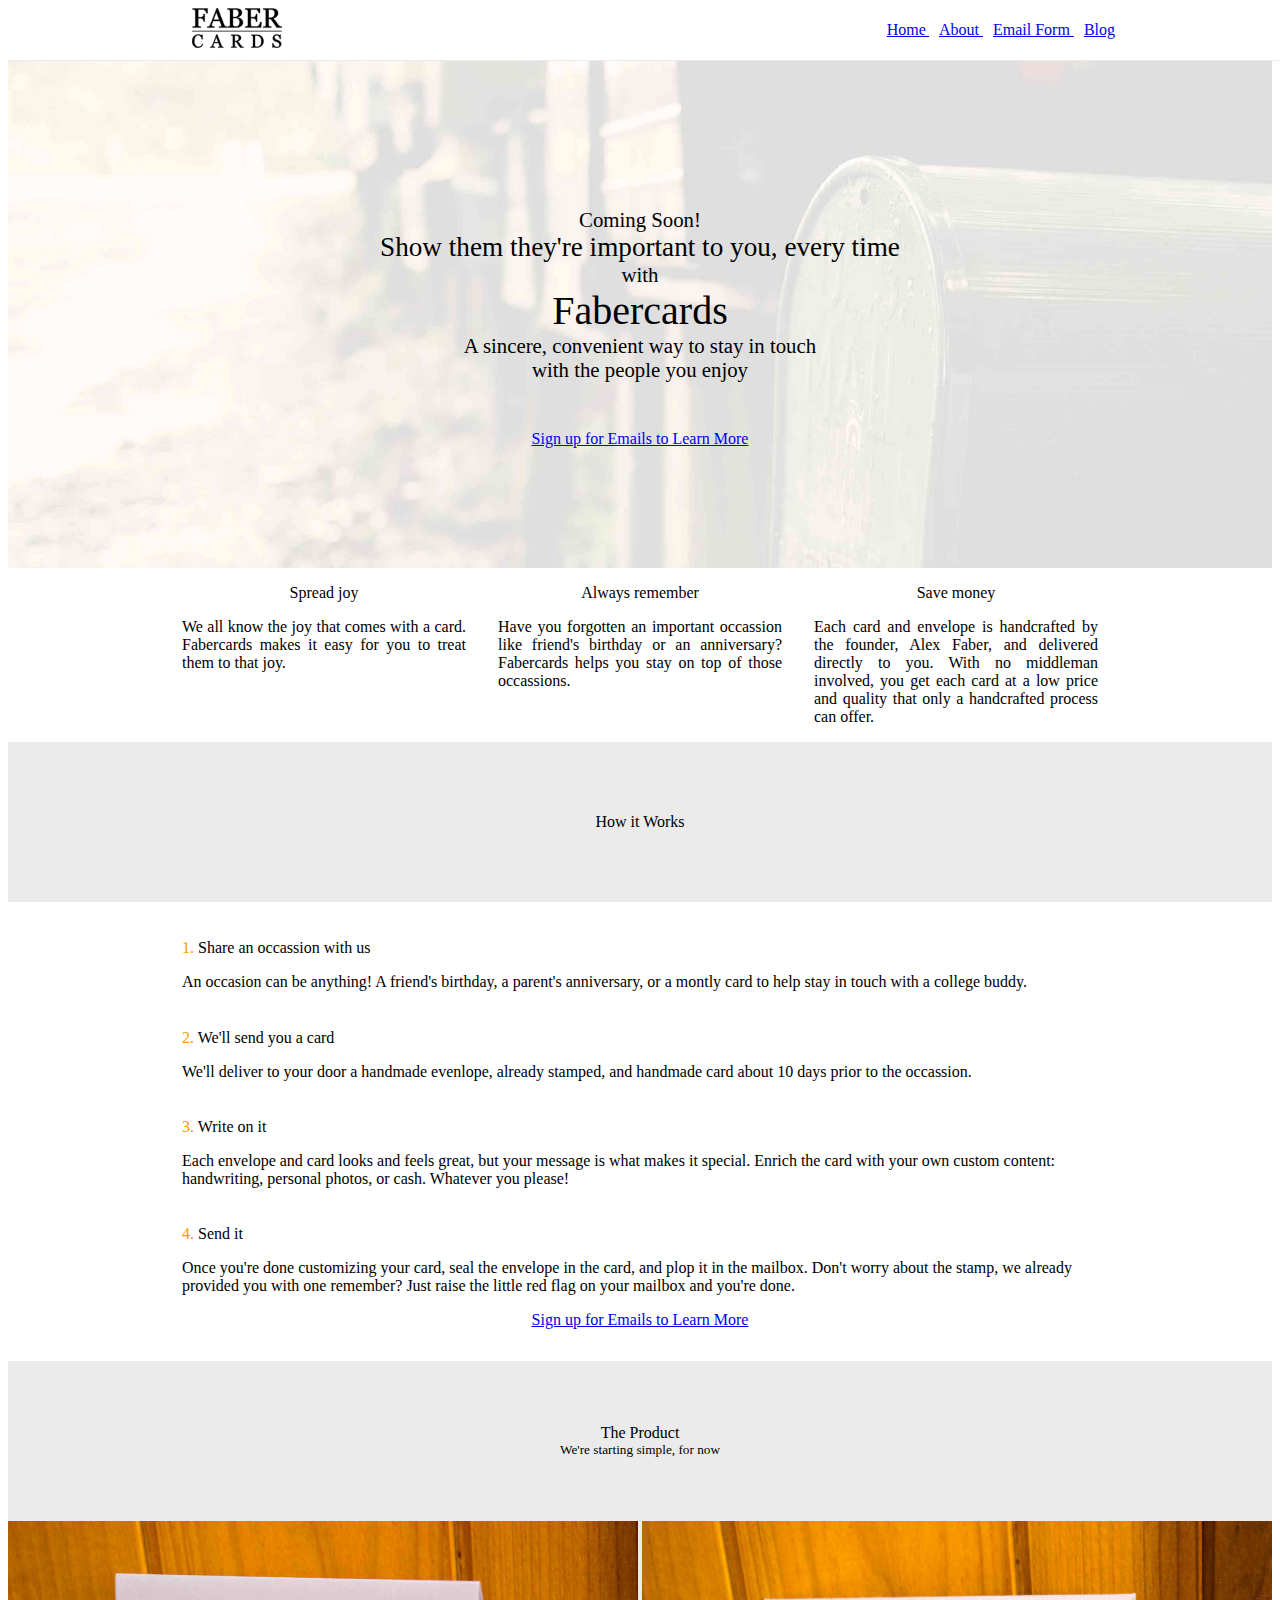
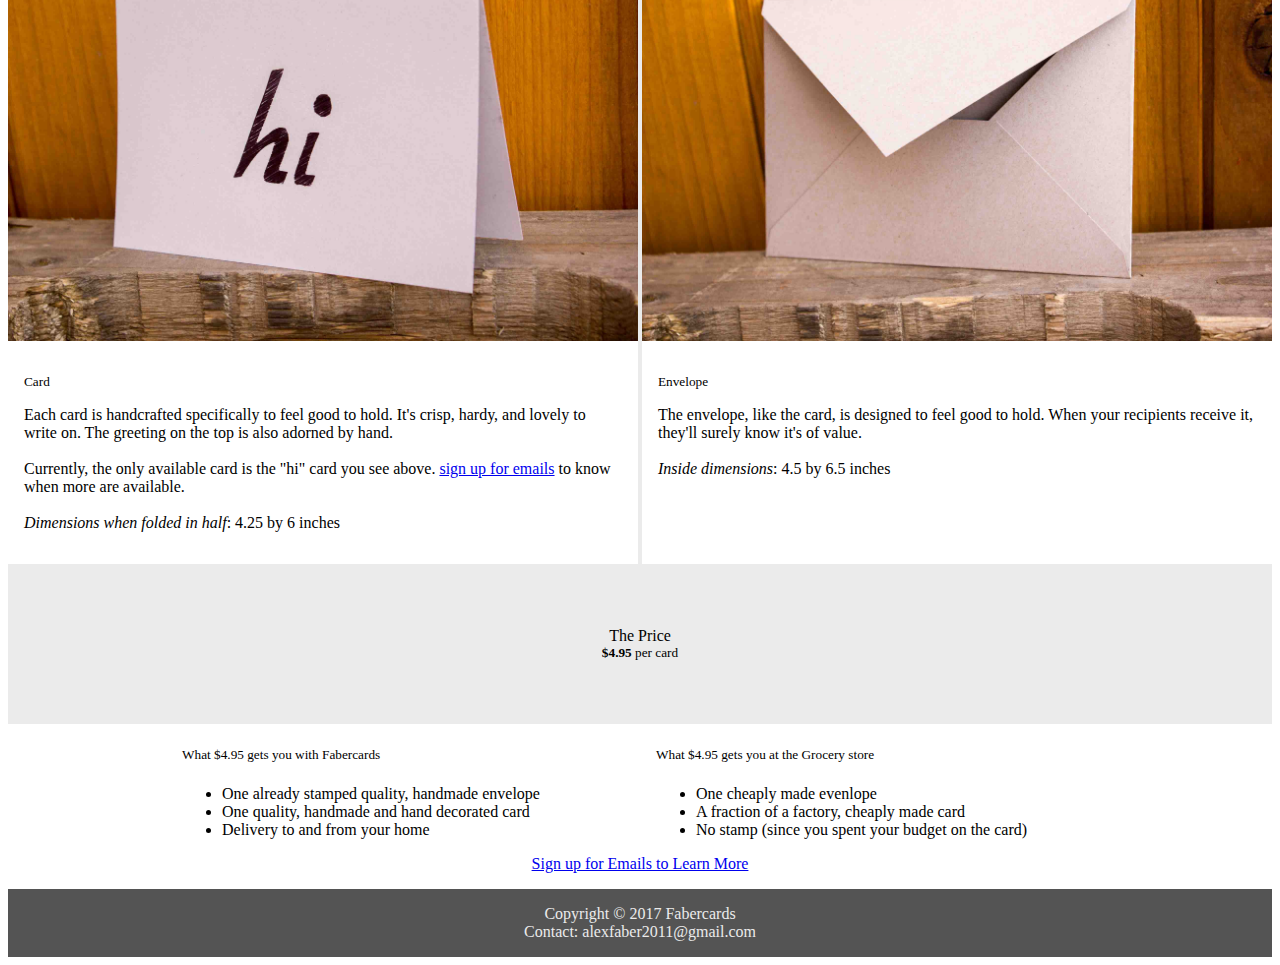
==== index.html @ c1d49f82 "add the blog link to the header" ====
<!doctype html>

<html lang="en">
<head>
  <meta charset="utf-8">
  <title>Fabercards</title>
  <meta name="description" content="The HTML5 Herald">
  <meta name="author" content="Alex Faber">
  <meta name="viewport" content="width=device-width, initial-scale=1">
  <link rel="stylesheet" href="styles.css">
  <link rel="stylesheet"
        href="https://code.getmdl.io/1.3.0/material.indigo-orange.min.css" />
  <script src="https://code.jquery.com/jquery-3.2.0.min.js"
          integrity="sha256-JAW99MJVpJBGcbzEuXk4Az05s/XyDdBomFqNlM3ic+I="
          crossorigin="anonymous">
  </script>
  <script defer src="https://code.getmdl.io/1.3.0/material.min.js"></script>
  <link rel="icon"
      type="image/png"
      href="fabercards_favicon-32x32.png">
  <!--[if lt IE 9]>
    <script src="https://cdnjs.cloudflare.com/ajax/libs/html5shiv/3.7.3/html5shiv.js"></script>
  <![endif]-->
</head>

<body id="root">
  <div id="header">
    <div class="container">
      <div id="header-content">
        <div id="logo">
          <a href="index.html">
            <img height="40px" src="fabercards.svg" type="presentation" />
          </a>
        </div>
        <div id="links">
          <a href="index.html" class="mdl-button mdl-button--accent">
            Home
          </a>
          <a href="about.html" class="mdl-button mdl-button--primary">
            About
          </a>
          <a href="email-form.html" class="mdl-button mdl-button--primary">
            Email Form
          </a>
          <a href="http://blog.fabercards.com" class="mdl-button mdl-button--primary">
            Blog
          </a>
        </div>
      </div>
    </div>
  </div>
  <div id="welcome">
    <h3>Coming Soon!</h3>
    <h2>
      Show <span id="them">them</span> they're important to you, every time
    </h2>
    <h3>with</h3>
    <h1>Fabercards</h1>
    <h3>
      A sincere, convenient way to stay in touch <br />with the people you
      enjoy
    </h3>
    <a href="email-form.html"
       class="mdl-button mdl-js-button mdl-button--raised mdl-button--colored">
       Sign up for Emails to Learn More
    </a>
  </div>
  <div class="container columns">
    <div class="column">
      <h4 class="text-center">Spread joy</h4>
      <p>
        We all know the joy that comes with a card.  Fabercards makes
        it easy for you to treat them to that joy.
      </p>
    </div>
    <div class="column">
      <h4 class="text-center">Always remember</h4>
      <p>
        Have you forgotten an important occassion like friend's birthday or an
        anniversary?  Fabercards helps you stay on top of those occassions.
      </p>
    </div>
    <div class="column">
      <h4 class="text-center">Save money</h4>
      <p>
        Each card and envelope is handcrafted by the founder, Alex Faber, and
        delivered directly to you.  With no middleman involved, you get each
        card at a low price and quality that only a handcrafted process can offer.
      </p>
    </div>
  </div>
  <div class="section-break">
    <h4>How it Works</h4>
  </div>
  <div class="container">
    <div class="how-it-works">
      <h4><span class="number">1.</span> Share an occassion with us</h4>
      <p>
        An occasion can be anything!  A friend's birthday, a parent's anniversary,
        or a montly card to help stay in touch with a college buddy.
      </p>
      <h4><span class="number">2.</span> We'll send you a card</h4>
      <p>
        We'll deliver to your door a handmade evenlope, already stamped,
        and handmade card about 10 days prior to the occassion.
      </p>
      <h4><span class="number">3.</span> Write on it</h4>
      <p>
        Each envelope and card looks and feels great, but your message is what
        makes it special.  Enrich the card with your own custom content:
        handwriting, personal photos, or cash.  Whatever you please!
      </p>
      <h4><span class="number">4.</span> Send it</h4>
      <p>
        Once you're done customizing your card, seal the envelope in the card,
        and plop it in the mailbox.  Don't worry about the stamp, we already
        provided you with one remember?  Just raise the little red flag on your
        mailbox and you're done.
      </p>
      <a href="email-form.html"
         class="mdl-button mdl-js-button mdl-button--raised mdl-button--colored"
         style="align-self: center; margin-bottom: 1em;">
         Sign up for Emails to Learn More
      </a>
    </div>
  </div>
  <div class="section-break">
    <h4>The Product</h4>
    <h5>We're starting simple, for now</h5>
  </div>
  <div id="product">
    <div id="card">
      <img src="IMG_7953.jpg" role="presentation" width="100%" />
      <div class="product-content">
        <h5>Card</h5>
        <p>
          Each card is handcrafted specifically to feel good to hold.  It's crisp,
          hardy, and lovely to write on.  The greeting on the top is also
          adorned by hand.
          <br />
          <br />
          Currently, the only available card is the "hi" card you see above.
          <a href="email-form.html">sign up for emails</a> to know when more are
          available.
          <br />
          <br />
          <i>Dimensions when folded in half</i>: 4.25 by 6 inches
        </p>
      </div>
    </div>
    <div id="divider"></div>
    <div id="envelope">
      <img src="IMG_7958.jpg" role="presentation" width="100%" />
      <div class="product-content">
        <h5>Envelope</h5>
        <p>
          The envelope, like the card, is designed to feel good to hold.  When
          your recipients receive it, they'll surely know it's of value.
          <br />
          <br />
          <i>Inside dimensions</i>: 4.5 by 6.5 inches
        </p>
      </div>
    </div>
  </div>
  <div class="section-break">
    <h4>The Price</h4>
    <h5><span style="font-weight: bold;">$4.95</span> per card</h5>
  </div>
  <div class="container columns">
      <div class="column">
        <h5>What $4.95 gets you with Fabercards</h5>
        <ul>
          <li>One already stamped quality, handmade envelope</li>
          <li>One quality, handmade and hand decorated card</li>
          <li>Delivery to and from your home</li>
        </ul>
      </div>
      <div class="column">
        <h5>What $4.95 gets you at the Grocery store</h5>
        <ul>
          <li>One cheaply made evenlope</li>
          <li>A fraction of a factory, cheaply made card</li>
          <li>No stamp (since you spent your budget on the card)</li>
        </ul>
      </div>
    </div>
    <div class="container" style="display: flex; align-items: center; flex-direction: column;">
      <a href="email-form.html"
         class="mdl-button mdl-js-button mdl-button--raised mdl-button--colored"
         style="align-self: center; margin-bottom: 1em;">
         Sign up for Emails to Learn More
      </a>
    </div>
  </div>
  <div id="footer">
    <p>Copyright © 2017 Fabercards<p>
    <p>Contact: alexfaber2011@gmail.com</p>
  </div>
</body>
<script src="welcome.js"></script>
</html>
---- styles.css ----
/**
 * CONSTANNTS
 * blue-gray: #607D8B
 * yellow: #FFC107
 * brown: #795549
 * blue: #4051B5
 * orange: #FF9800
 */

/*  GENERIC STYLES */
#root{
  min-height: 100vh;
  display: flex;
  flex-direction: column;
}

h1, h2, h3, h4, h5, h6{
  font-weight: 100 !important;
}

.container {
  width: 75%;
  margin-left: auto;
  margin-right: auto;
  display: flex;
}

.text-center{
  text-align: center;
}

.columns{
  display: flex;
  flex-direction: row;
}

.column{
  flex: 1;
  padding-left: 1em;
  padding-right: 1em;
}

.column h4{
  margin-top: 1em;
  margin-bottom: 0.5em;
}

.column p{
  text-align: justify;
}

.section-break{
  display: flex;
  width: 100%;
  min-height: 10em;
  flex-direction: column;
  justify-content: center;
  background-color: #EBEBEB;
}

.section-break > * {
  text-align: center;
  margin: 0px;
  color: black;
}


/* HEADER STYLES */
#header{
  position: fixed;
  top: 0px;
  width: 100%;
  display: flex;
  border-bottom: 1px solid #EBEBEB;
  background-color: white;
  z-index: 1000;
}

#header-content {
  width: 100%;
  display: flex;
  align-items: center;
  justify-content: space-between;
  padding: 0.5em;
}

#header-content > #logo{
  margin-left: 1em;
}

#header-content > #links{
  margin-left: auto;
}

#header-content > #links > a{
  margin: 0;
  padding: 5px;
}

/* WELCOME STYLES */
#welcome{
  width: 100%;
  background-image: url('daria-nepriakhina-6030_4.jpg');
  background-size: cover;
  height: 30em;
  padding-top: 5em;
  display: flex;
  flex-direction: column;
  justify-content: center;
  align-items: center;
  text-shadow: black;
  text-align: center;
}

#welcome > * {
  padding-left: 1em;
  padding-right: 1em;
  margin: 0;
}

#welcome > a {
  margin-top: 3em;
  width: 20em;
}

#welcome > h1{
  font-size: 2.5em;
}


#welcome > h2{
  font-size: 1.7em;
}

#welcome > h3{
  font-size: 1.3em;
  line-height: inherit;
}

/* HOW IT WORKS STYLES */
.how-it-works {
  padding: 1em;
  display: flex;
  flex-direction: column;
}

.how-it-works > h4, h4 {
  margin-bottom: 0px;
}

.how-it-works .number {
  color: #FF9800;
}

/* PRODUCT */
#product{
  display: flex;
}

#product > #evelope{
  flex-grow: 1;
}

#product > #card{
  flex-grow: 1;
}

#product > #divider{
  width: 1em;
  background-color: #EBEBEB;
}

#product .product-content {
  padding: 1em;
}

#product .product-content > h5 {
  margin-top: 1em;
  margin-bottom: 1em;
}

/* SUBSCRIBE */
.subscribe{
  text-align: center;
  display: flex;
  flex-direction: column;
  padding: 1em;
  width: 100%;
}

.subscribe > h4 {
  margin-top: 0.5em;
  margin-bottom: 0.1em;
}

.subscribe > h5 {
  margin-top: 0em;
}

.subscribe .input-wrapper{
  width: 100%;
}

#footer{
  background-color: #545454;
  color: #EBEBEB;
  padding: 1em;
}

#footer p {
  text-align: center;
  margin: 0;
}

@media only screen and (max-width:500px) {
  #header-content{
    flex-direction: column;
    align-items: center;
  }

  #header-content > #logo{
    margin-left: 0em;
    margin-top: 1em;
  }

  #header-content > #links{
    margin-top: 0.5em;
    margin-left: 0;
  }

  #header-content > #links > a{
    margin: 0;
    padding: 0px;
  }
}

@media only screen and (max-width:768px) {
  #product{
    flex-direction: column;
  }

  #product > #divider{
    display: none;
  }

  .columns{
    flex-direction: column;
  }
}

@media only screen and (max-width:1024px) {
  .container{
    width: 100%;
  }
}
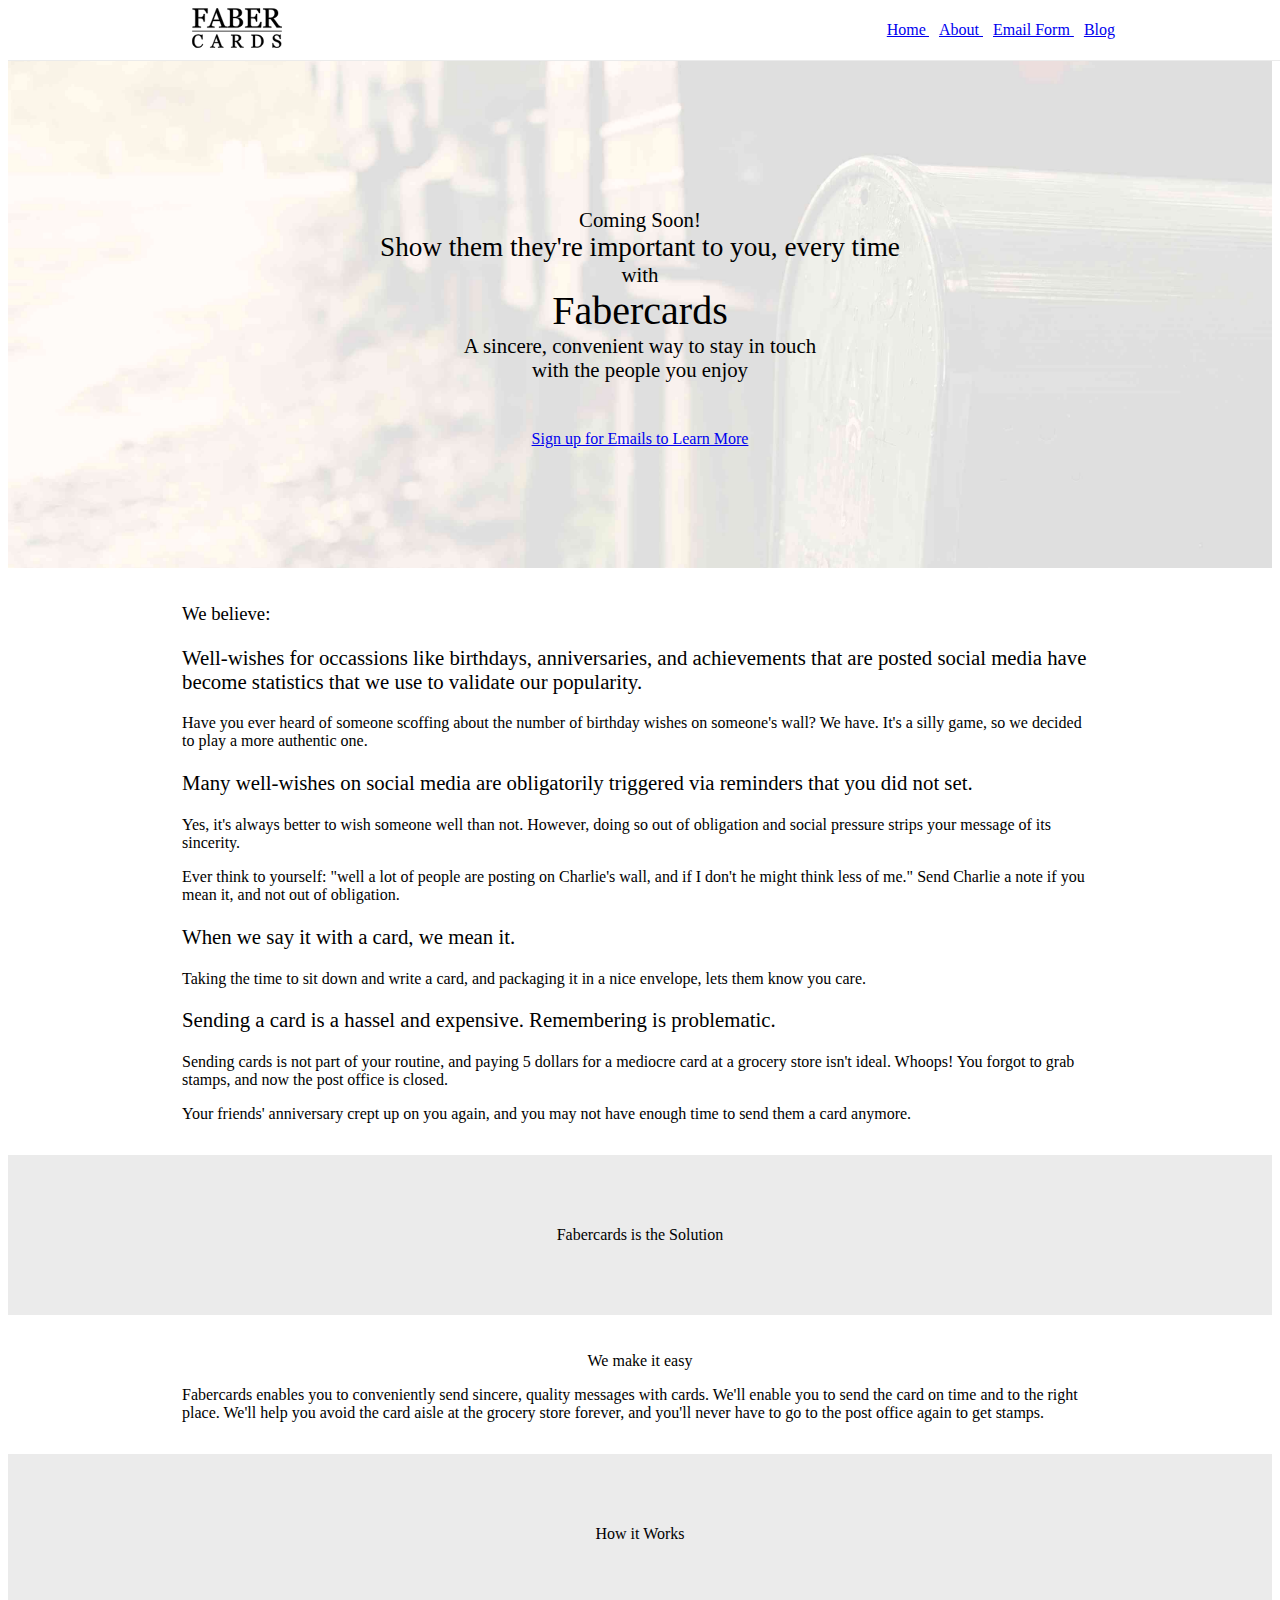
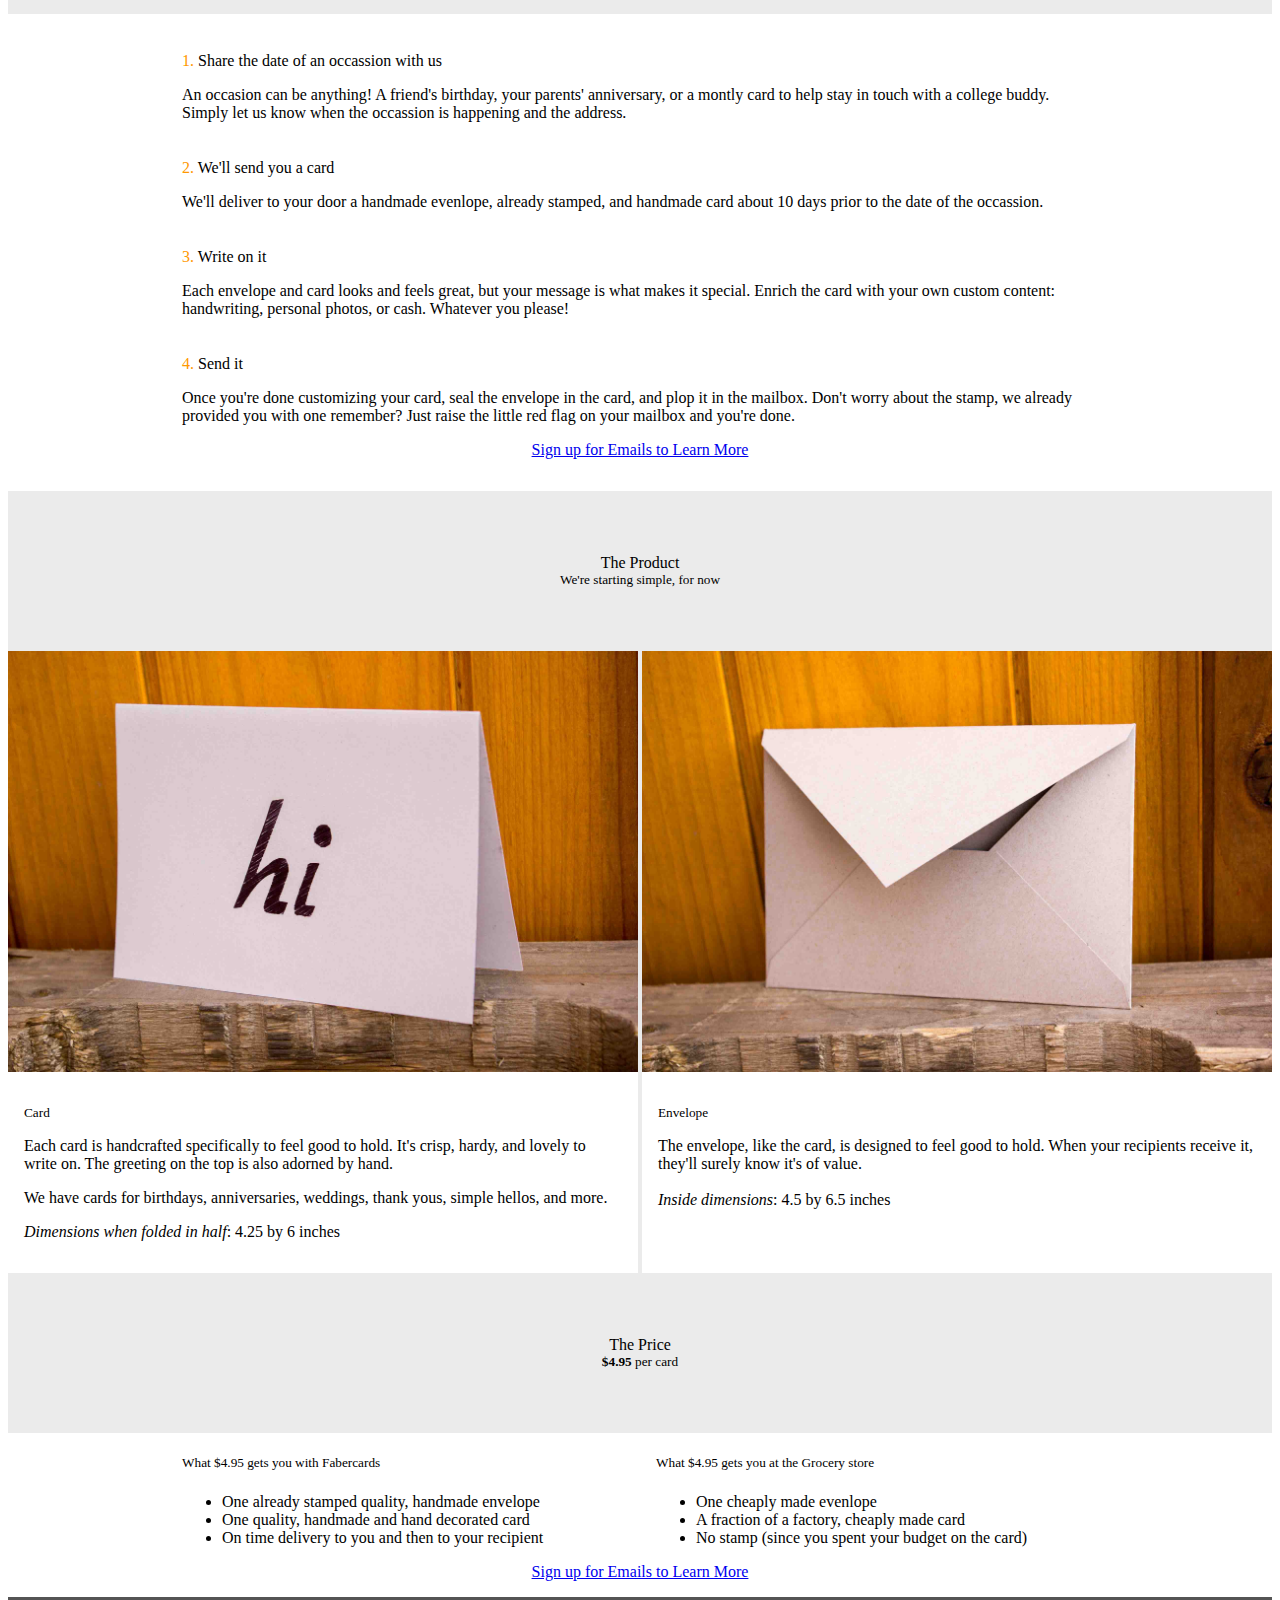
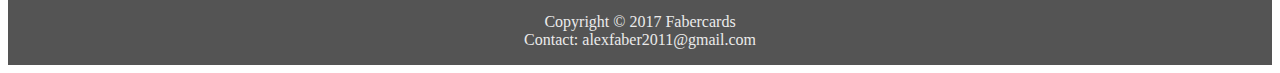
==== commit c2a8eb3f: "add the "why"" ====
--- a/index.html
+++ b/index.html
@@ -15,6 +15,16 @@
           crossorigin="anonymous">
   </script>
   <script defer src="https://code.getmdl.io/1.3.0/material.min.js"></script>
+  <script>
+    (function(i,s,o,g,r,a,m){i['GoogleAnalyticsObject']=r;i[r]=i[r]||function(){
+    (i[r].q=i[r].q||[]).push(arguments)},i[r].l=1*new Date();a=s.createElement(o),
+    m=s.getElementsByTagName(o)[0];a.async=1;a.src=g;m.parentNode.insertBefore(a,m)
+    })(window,document,'script','https://www.google-analytics.com/analytics.js','ga');
+
+    ga('create', 'UA-41587636-2', 'auto');
+    ga('send', 'pageview');
+
+  </script>
   <link rel="icon"
       type="image/png"
       href="fabercards_favicon-32x32.png">
@@ -65,27 +75,65 @@
        Sign up for Emails to Learn More
     </a>
   </div>
-  <div class="container columns">
-    <div class="column">
-      <h4 class="text-center">Spread joy</h4>
-      <p>
-        We all know the joy that comes with a card.  Fabercards makes
-        it easy for you to treat them to that joy.
-      </p>
-    </div>
-    <div class="column">
-      <h4 class="text-center">Always remember</h4>
-      <p>
-        Have you forgotten an important occassion like friend's birthday or an
-        anniversary?  Fabercards helps you stay on top of those occassions.
-      </p>
-    </div>
-    <div class="column">
-      <h4 class="text-center">Save money</h4>
-      <p>
-        Each card and envelope is handcrafted by the founder, Alex Faber, and
-        delivered directly to you.  With no middleman involved, you get each
-        card at a low price and quality that only a handcrafted process can offer.
+  <div class="container">
+    <div style="width: 100%; padding: 1em;">
+      <h3>We believe:</h3>
+      <p style="font-size: 1.3em;">
+        Well-wishes for occassions like birthdays, anniversaries, and
+        achievements that are posted social media have become statistics that we
+        use to validate our popularity.
+      </p>
+      <p>
+        Have you ever heard of someone scoffing about the number of birthday
+        wishes on someone's wall?  We have.  It's a silly game, so we decided to
+        play a more authentic one.
+      </p>
+      <p style="font-size: 1.3em;">
+        Many well-wishes on social media are obligatorily triggered via
+        reminders that you did not set.
+      </p>
+      <p>
+        Yes, it's always better to wish someone well than not.  However, doing
+        so out of obligation and social pressure strips your message of its
+        sincerity.
+      </p>
+      <p>
+        Ever think to yourself: "well a lot of people are posting on Charlie's
+        wall, and if I don't he might think less of me."  Send Charlie a note
+        if you mean it, and not out of obligation.
+      </p>
+      <p style="font-size: 1.3em;">
+        When we say it with a card, we mean it.
+      </p>
+      <p>
+        Taking the time to sit down and write a card, and packaging it in a nice
+        envelope, lets them know you care.
+      </p>
+      <p style="font-size: 1.3em;">
+        Sending a card is a hassel and expensive.  Remembering is problematic.
+      </p>
+      <p>
+        Sending cards is not part of your routine, and paying 5 dollars for a
+        mediocre card at a grocery store isn't ideal.  Whoops! You forgot to grab
+        stamps, and now the post office is closed.
+      </p>
+      <p>
+        Your friends' anniversary crept up on you again, and you may not have
+        enough time to send them a card anymore.
+      </p>
+    </div>
+  </div>
+  <div class="section-break">
+    <h4>Fabercards is the Solution</h4>
+  </div>
+  <div class="container">
+    <div style="padding: 1em;">
+      <h4 class="text-center">We make it easy</h4>
+      <p>
+        Fabercards enables you to conveniently send sincere, quality messages
+        with cards.  We'll enable you to send the card on time and to the right
+        place.  We'll help you avoid the card aisle at the grocery store forever,
+        and you'll never have to go to the post office again to get stamps.
       </p>
     </div>
   </div>
@@ -94,15 +142,16 @@
   </div>
   <div class="container">
     <div class="how-it-works">
-      <h4><span class="number">1.</span> Share an occassion with us</h4>
-      <p>
-        An occasion can be anything!  A friend's birthday, a parent's anniversary,
-        or a montly card to help stay in touch with a college buddy.
+      <h4><span class="number">1.</span> Share the date of an occassion with us</h4>
+      <p>
+        An occasion can be anything!  A friend's birthday, your parents' anniversary,
+        or a montly card to help stay in touch with a college buddy.  Simply
+        let us know when the occassion is happening and the address.
       </p>
       <h4><span class="number">2.</span> We'll send you a card</h4>
       <p>
         We'll deliver to your door a handmade evenlope, already stamped,
-        and handmade card about 10 days prior to the occassion.
+        and handmade card about 10 days prior to the date of the occassion.
       </p>
       <h4><span class="number">3.</span> Write on it</h4>
       <p>
@@ -137,13 +186,11 @@
           Each card is handcrafted specifically to feel good to hold.  It's crisp,
           hardy, and lovely to write on.  The greeting on the top is also
           adorned by hand.
-          <br />
-          <br />
-          Currently, the only available card is the "hi" card you see above.
-          <a href="email-form.html">sign up for emails</a> to know when more are
-          available.
-          <br />
-          <br />
+        </p>
+        <p>
+          We have cards for birthdays, anniversaries, weddings,
+          thank yous, simple hellos, and more.
+        <p>
           <i>Dimensions when folded in half</i>: 4.25 by 6 inches
         </p>
       </div>
@@ -168,30 +215,30 @@
     <h5><span style="font-weight: bold;">$4.95</span> per card</h5>
   </div>
   <div class="container columns">
-      <div class="column">
-        <h5>What $4.95 gets you with Fabercards</h5>
-        <ul>
-          <li>One already stamped quality, handmade envelope</li>
-          <li>One quality, handmade and hand decorated card</li>
-          <li>Delivery to and from your home</li>
-        </ul>
-      </div>
-      <div class="column">
-        <h5>What $4.95 gets you at the Grocery store</h5>
-        <ul>
-          <li>One cheaply made evenlope</li>
-          <li>A fraction of a factory, cheaply made card</li>
-          <li>No stamp (since you spent your budget on the card)</li>
-        </ul>
-      </div>
-    </div>
-    <div class="container" style="display: flex; align-items: center; flex-direction: column;">
-      <a href="email-form.html"
-         class="mdl-button mdl-js-button mdl-button--raised mdl-button--colored"
-         style="align-self: center; margin-bottom: 1em;">
-         Sign up for Emails to Learn More
-      </a>
-    </div>
+    <div class="column">
+      <h5>What $4.95 gets you with Fabercards</h5>
+      <ul>
+        <li>One already stamped quality, handmade envelope</li>
+        <li>One quality, handmade and hand decorated card</li>
+        <li>On time delivery to you and then to your recipient</li>
+      </ul>
+    </div>
+    <div class="column">
+      <h5>What $4.95 gets you at the Grocery store</h5>
+      <ul>
+        <li>One cheaply made evenlope</li>
+        <li>A fraction of a factory, cheaply made card</li>
+        <li>No stamp (since you spent your budget on the card)</li>
+      </ul>
+    </div>
+  </div>
+  <div class="container" style="display: flex; align-items: center; flex-direction: column;">
+    <a href="email-form.html"
+       class="mdl-button mdl-js-button mdl-button--raised mdl-button--colored"
+       style="align-self: center; margin-bottom: 1em;">
+       Sign up for Emails to Learn More
+    </a>
+  </div>
   </div>
   <div id="footer">
     <p>Copyright © 2017 Fabercards<p>
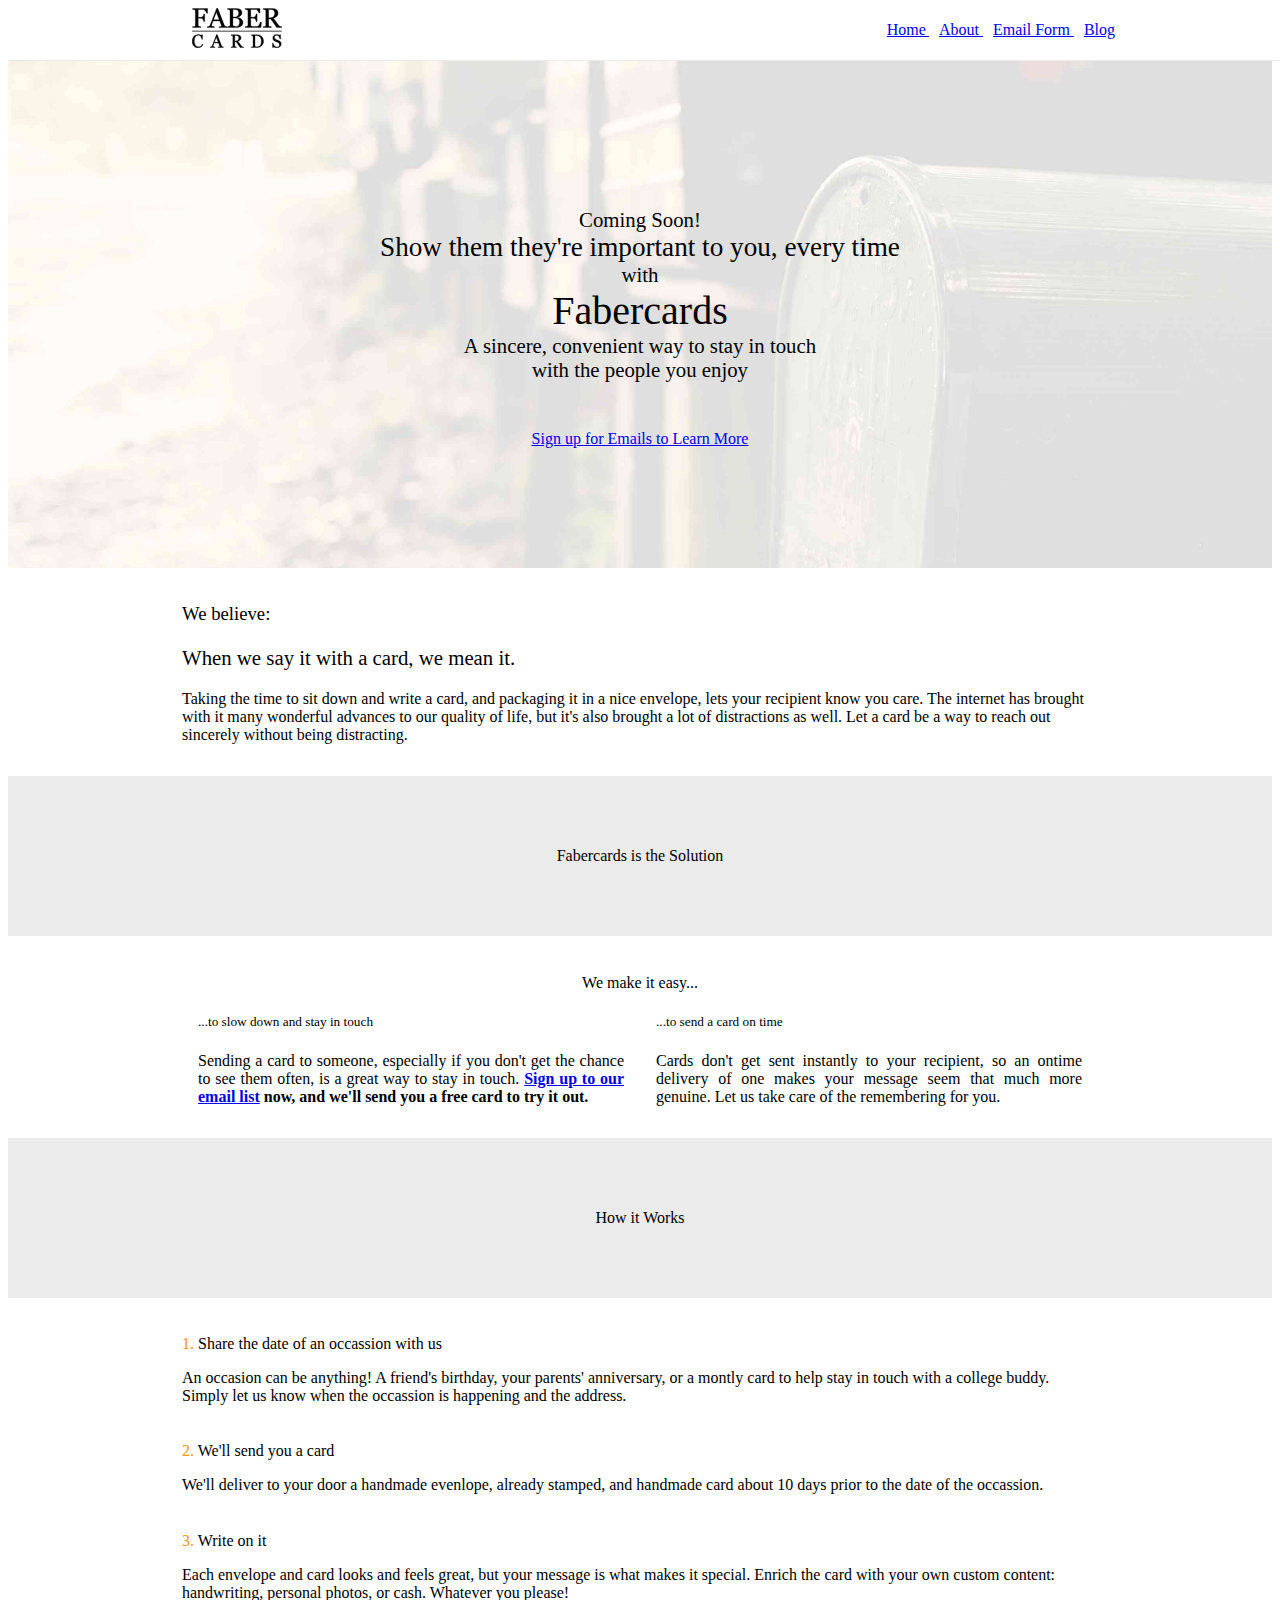
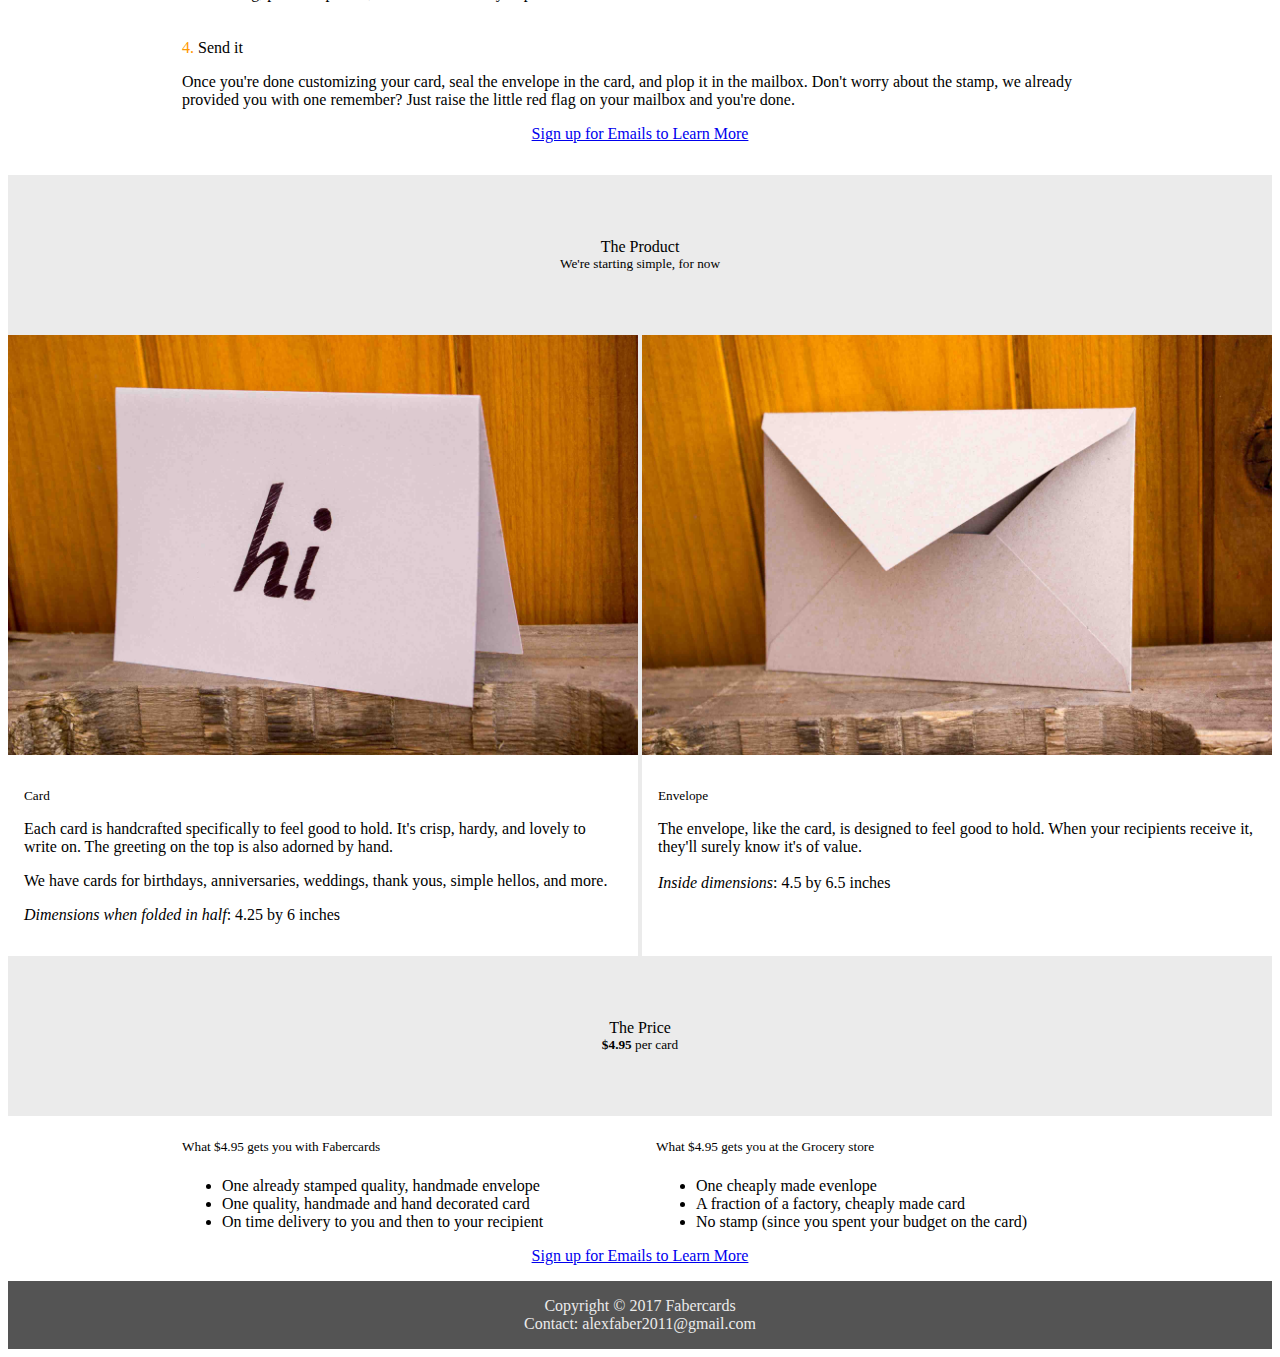
==== commit 80c56ded: "update home page text" ====
--- a/index.html
+++ b/index.html
@@ -7,6 +7,9 @@
   <meta name="description" content="The HTML5 Herald">
   <meta name="author" content="Alex Faber">
   <meta name="viewport" content="width=device-width, initial-scale=1">
+  <meta http-equiv="cache-control" content="no-cache, must-revalidate, post-check=0, pre-check=0">
+  <meta http-equiv="expires" content="Sat, 31 Oct 2014 00:00:00 GMT">
+  <meta http-equiv="pragma" content="no-cache">
   <link rel="stylesheet" href="styles.css">
   <link rel="stylesheet"
         href="https://code.getmdl.io/1.3.0/material.indigo-orange.min.css" />
@@ -79,47 +82,14 @@
     <div style="width: 100%; padding: 1em;">
       <h3>We believe:</h3>
       <p style="font-size: 1.3em;">
-        Well-wishes for occassions like birthdays, anniversaries, and
-        achievements that are posted social media have become statistics that we
-        use to validate our popularity.
-      </p>
-      <p>
-        Have you ever heard of someone scoffing about the number of birthday
-        wishes on someone's wall?  We have.  It's a silly game, so we decided to
-        play a more authentic one.
-      </p>
-      <p style="font-size: 1.3em;">
-        Many well-wishes on social media are obligatorily triggered via
-        reminders that you did not set.
-      </p>
-      <p>
-        Yes, it's always better to wish someone well than not.  However, doing
-        so out of obligation and social pressure strips your message of its
-        sincerity.
-      </p>
-      <p>
-        Ever think to yourself: "well a lot of people are posting on Charlie's
-        wall, and if I don't he might think less of me."  Send Charlie a note
-        if you mean it, and not out of obligation.
-      </p>
-      <p style="font-size: 1.3em;">
         When we say it with a card, we mean it.
       </p>
       <p>
         Taking the time to sit down and write a card, and packaging it in a nice
-        envelope, lets them know you care.
-      </p>
-      <p style="font-size: 1.3em;">
-        Sending a card is a hassel and expensive.  Remembering is problematic.
-      </p>
-      <p>
-        Sending cards is not part of your routine, and paying 5 dollars for a
-        mediocre card at a grocery store isn't ideal.  Whoops! You forgot to grab
-        stamps, and now the post office is closed.
-      </p>
-      <p>
-        Your friends' anniversary crept up on you again, and you may not have
-        enough time to send them a card anymore.
+        envelope, lets your recipient know you care.  The internet has brought
+        with it many wonderful advances to our quality of life, but it's also
+        brought a lot of distractions as well.  Let a card be a way to reach
+        out sincerely without being distracting.
       </p>
     </div>
   </div>
@@ -128,13 +98,26 @@
   </div>
   <div class="container">
     <div style="padding: 1em;">
-      <h4 class="text-center">We make it easy</h4>
-      <p>
-        Fabercards enables you to conveniently send sincere, quality messages
-        with cards.  We'll enable you to send the card on time and to the right
-        place.  We'll help you avoid the card aisle at the grocery store forever,
-        and you'll never have to go to the post office again to get stamps.
-      </p>
+      <h4 class="text-center">We make it easy...</h4>
+      <div class="columns">
+        <div class="column">
+          <h5>...to slow down and stay in touch</h5>
+          <p>
+            Sending a card to someone, especially if you don't get the chance to
+            see them often, is a great way to stay in touch.
+            <b><a href="email-form.html">Sign up to our email list</a> now,
+            and we'll send you a free card to try it out.</b>
+          </p>
+        </div>
+        <div class="column">
+          <h5>...to send a card on time</h5>
+          <p>
+            Cards don't get sent instantly to your recipient, so an ontime
+            delivery of one makes your message seem that much more genuine.
+            Let us take care of the remembering for you.
+          </p>
+        </div>
+      </div>
     </div>
   </div>
   <div class="section-break">
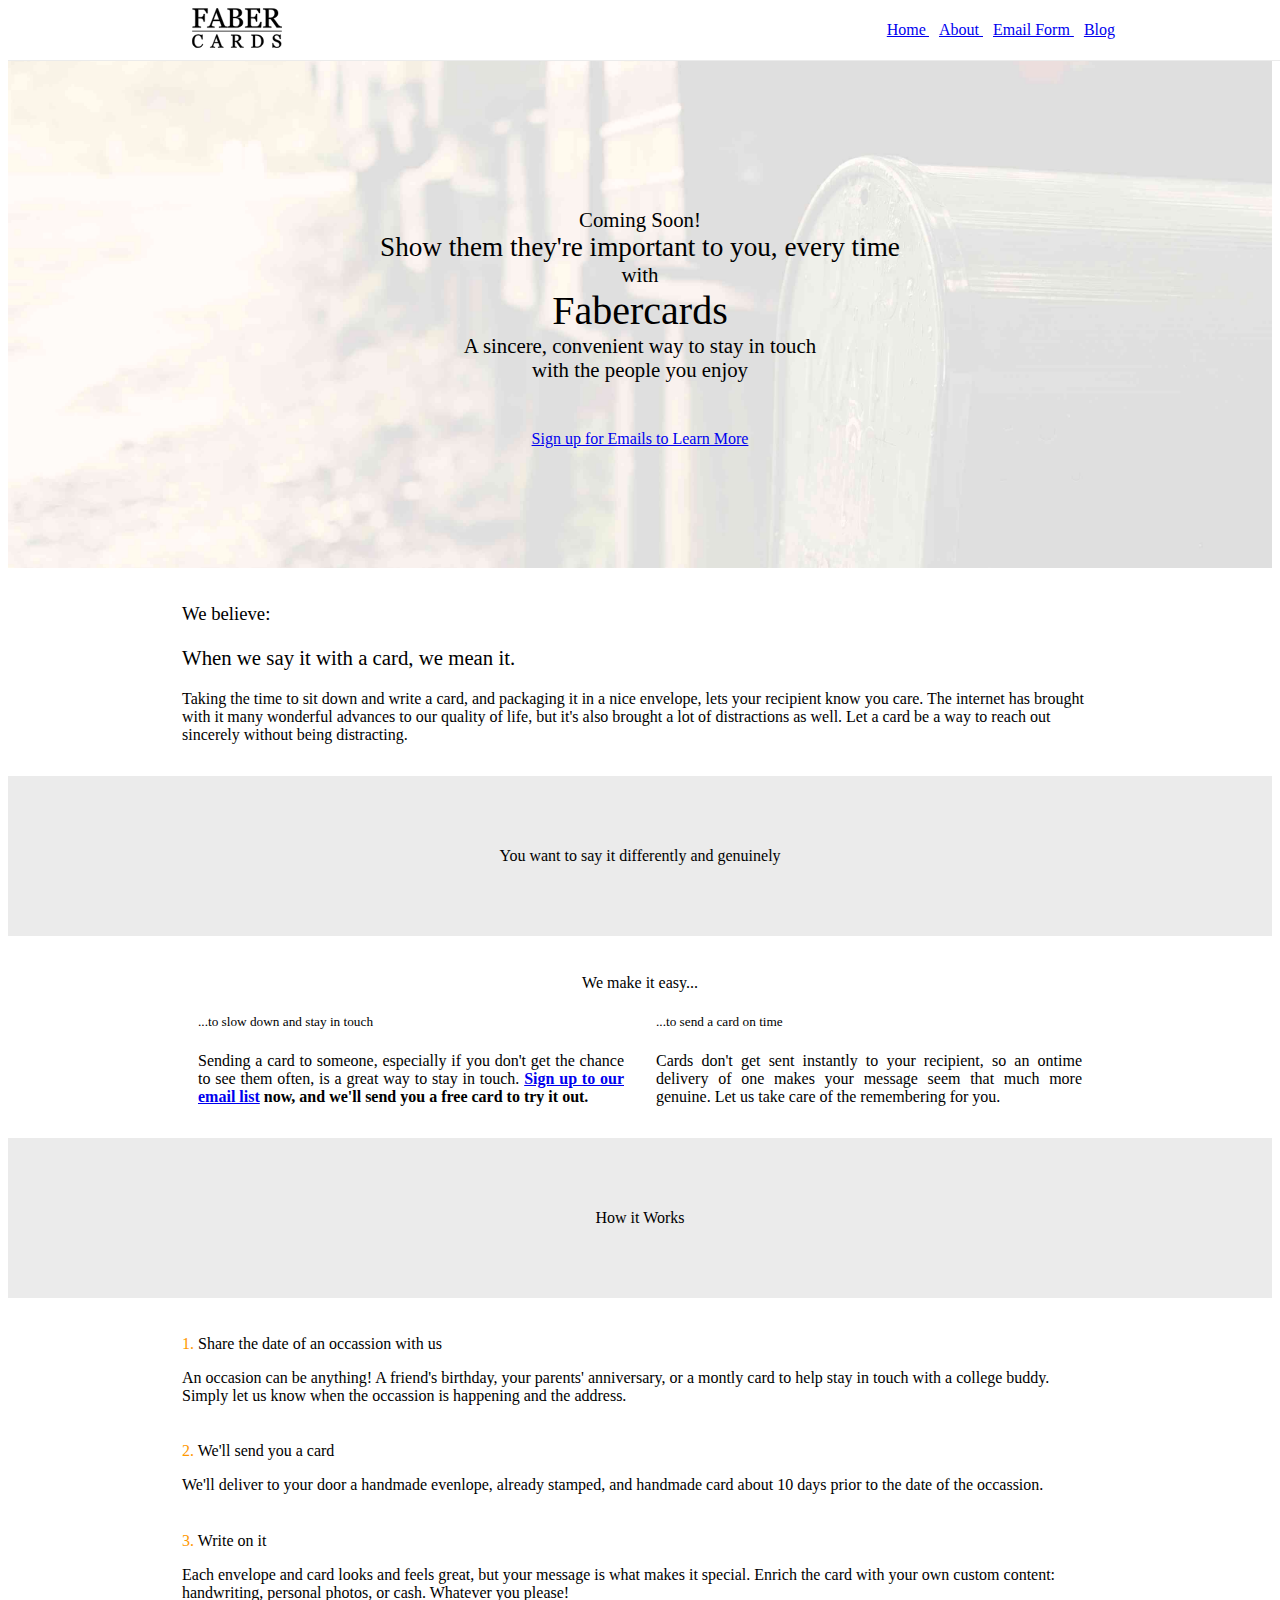
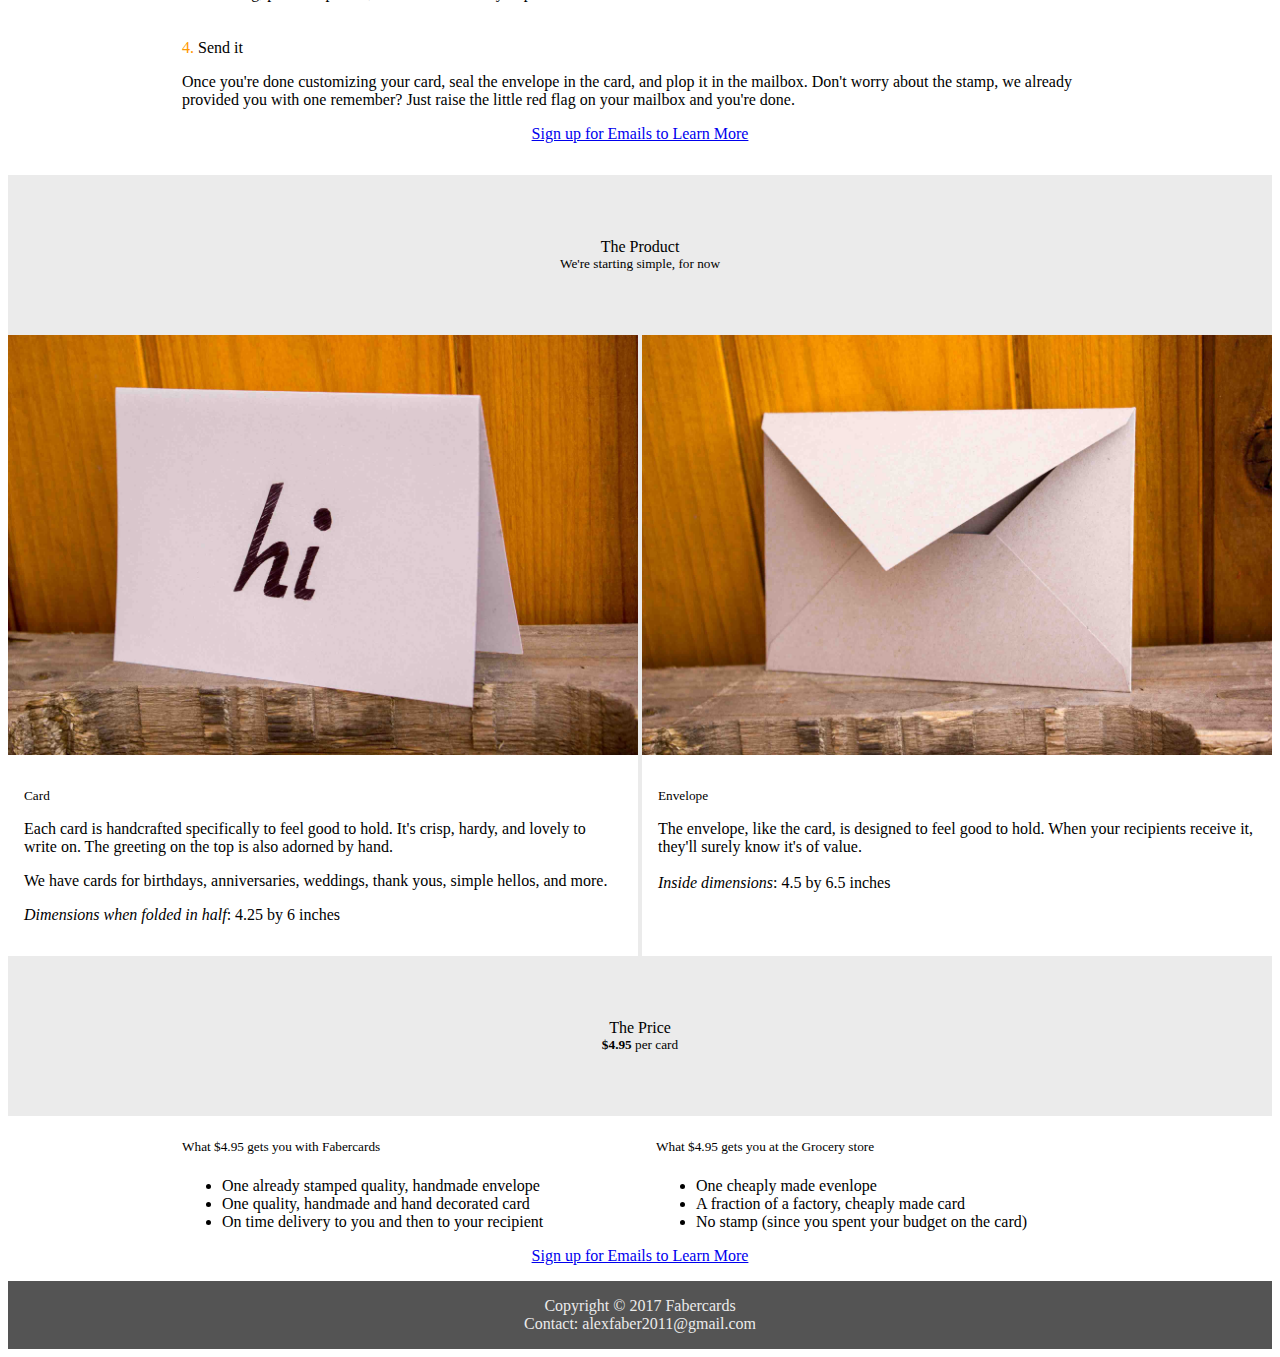
==== commit d1143da6: "modify text slightly" ====
--- a/index.html
+++ b/index.html
@@ -94,7 +94,7 @@
     </div>
   </div>
   <div class="section-break">
-    <h4>Fabercards is the Solution</h4>
+    <h4>You want to say it differently and genuinely</h4>
   </div>
   <div class="container">
     <div style="padding: 1em;">
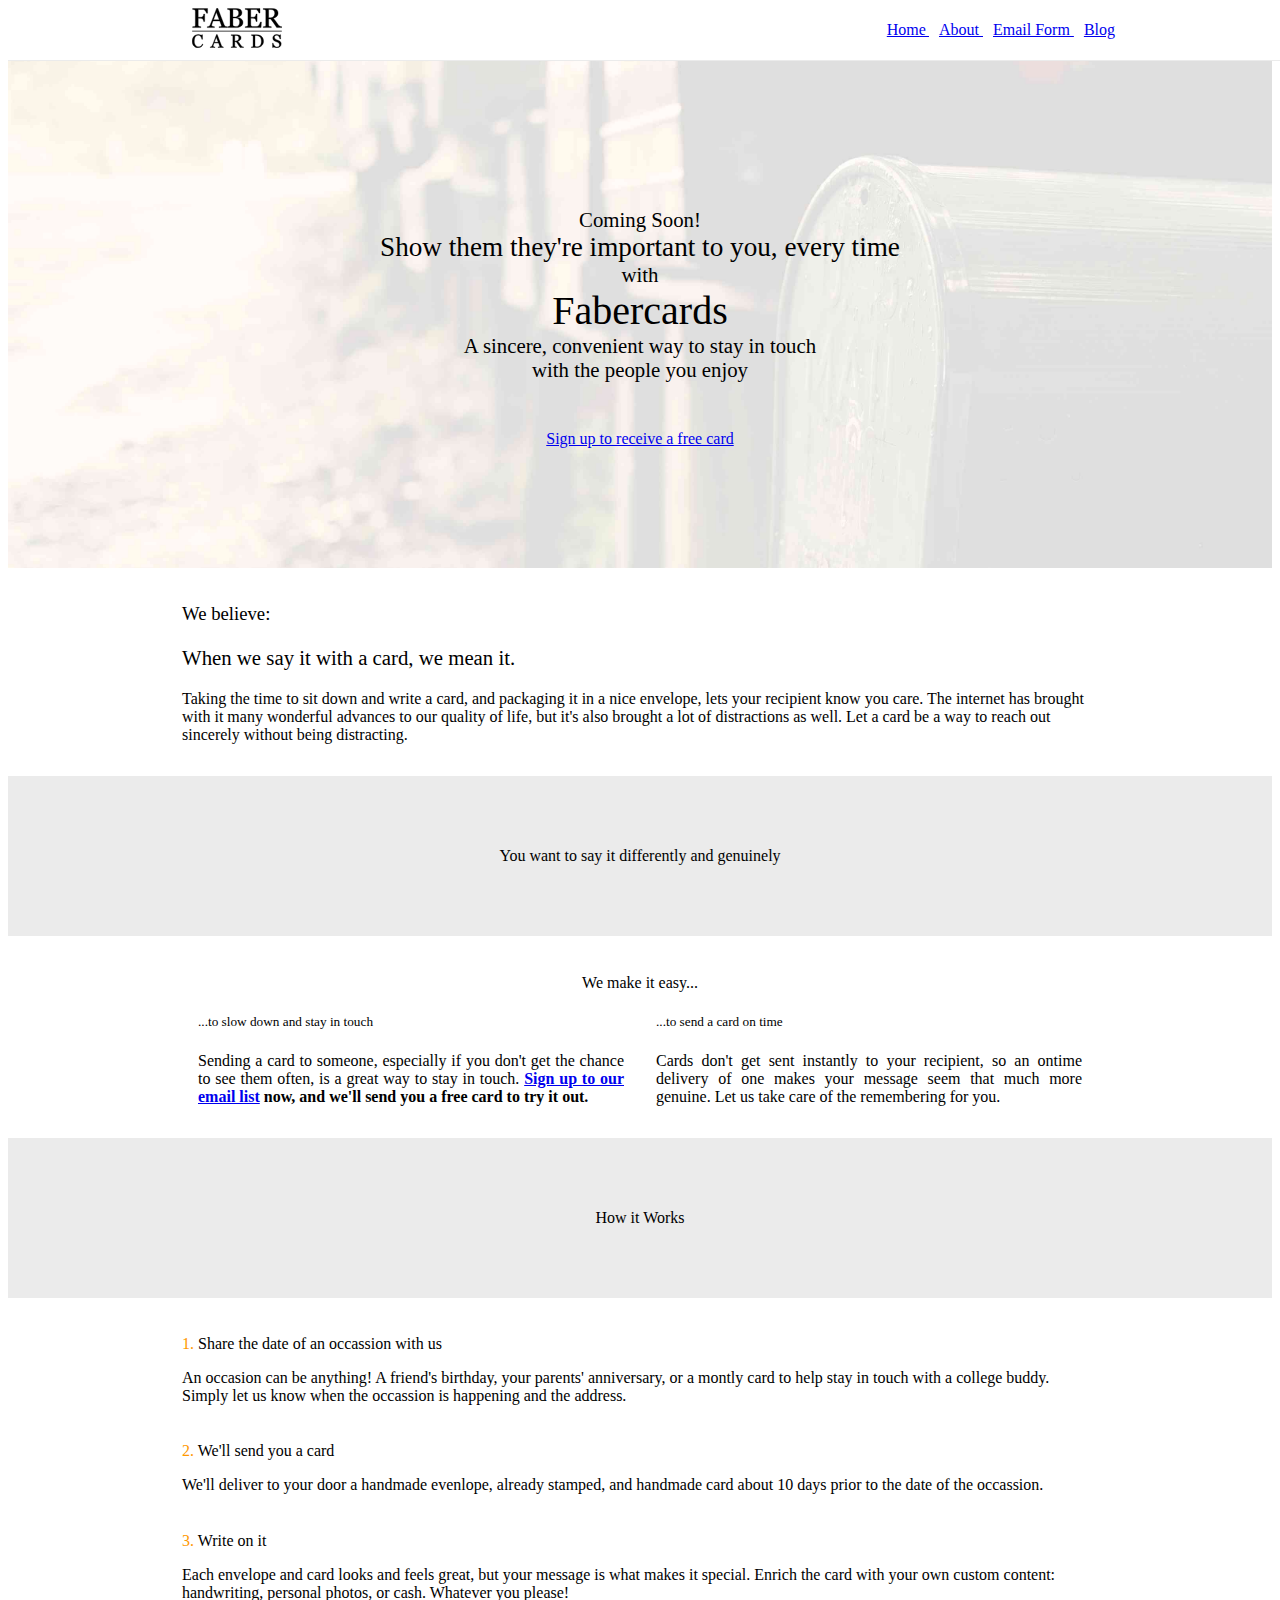
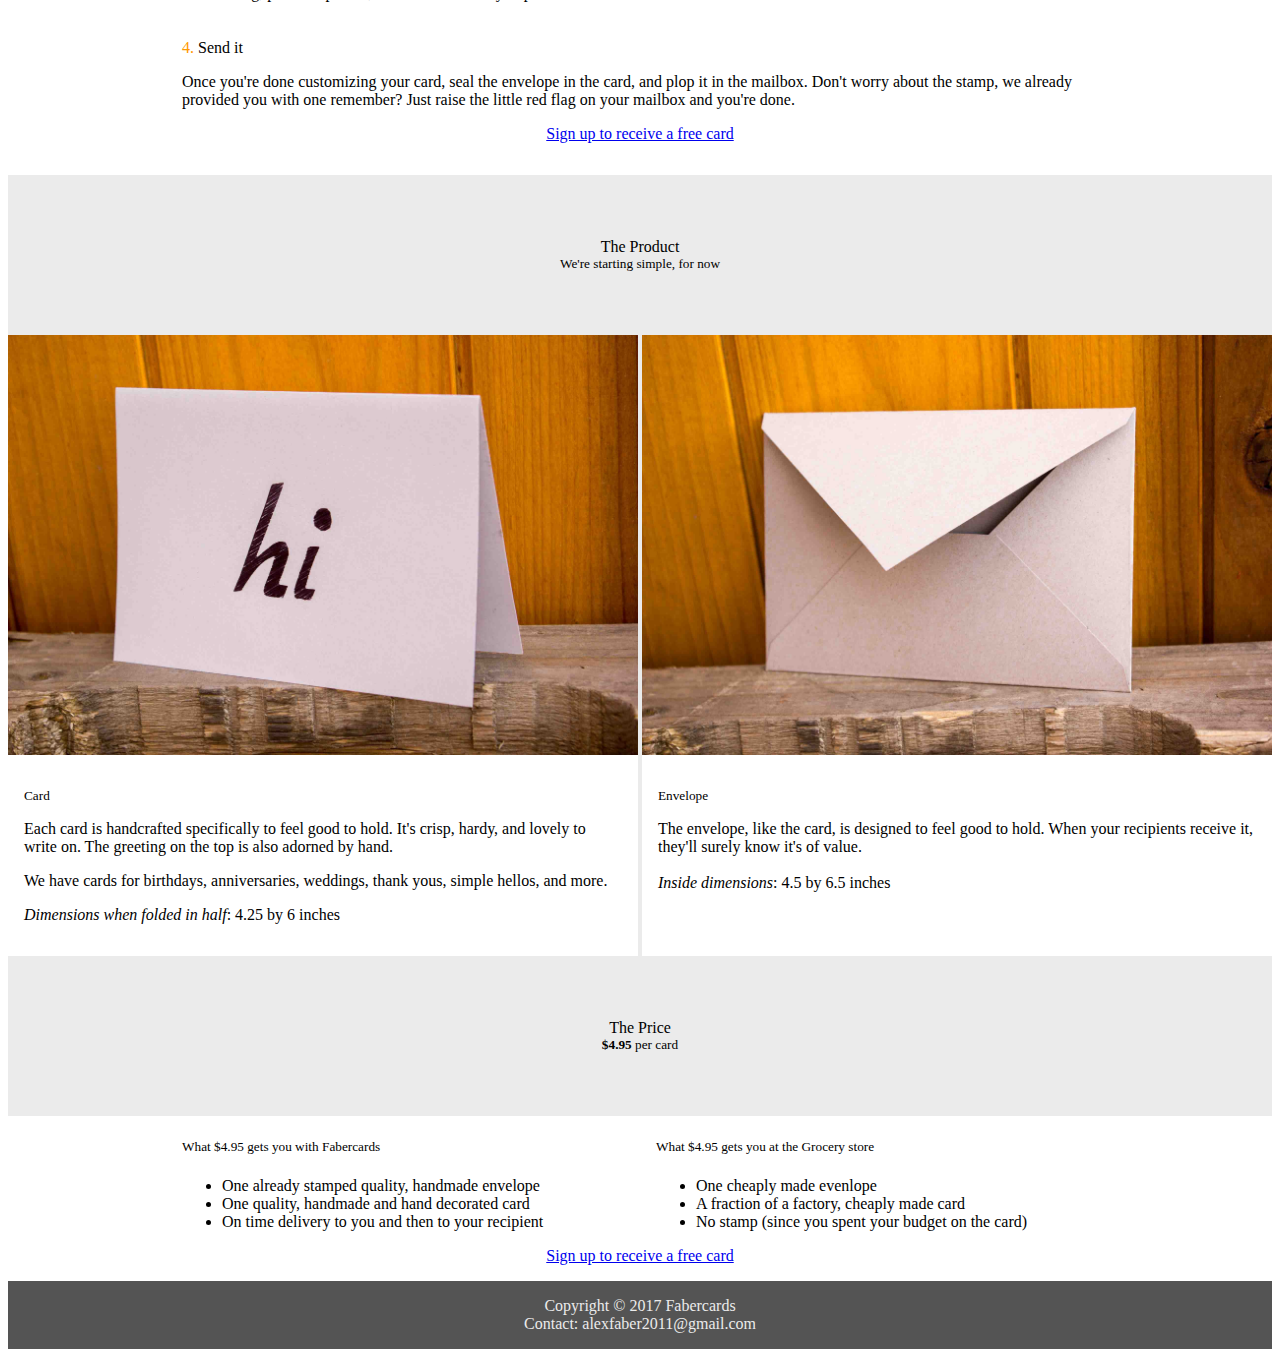
==== commit 8ce70a42: "add free card offer" ====
--- a/index.html
+++ b/index.html
@@ -75,7 +75,7 @@
     </h3>
     <a href="email-form.html"
        class="mdl-button mdl-js-button mdl-button--raised mdl-button--colored">
-       Sign up for Emails to Learn More
+       Sign up to receive a free card
     </a>
   </div>
   <div class="container">
@@ -152,7 +152,7 @@
       <a href="email-form.html"
          class="mdl-button mdl-js-button mdl-button--raised mdl-button--colored"
          style="align-self: center; margin-bottom: 1em;">
-         Sign up for Emails to Learn More
+         Sign up to receive a free card
       </a>
     </div>
   </div>
@@ -219,7 +219,7 @@
     <a href="email-form.html"
        class="mdl-button mdl-js-button mdl-button--raised mdl-button--colored"
        style="align-self: center; margin-bottom: 1em;">
-       Sign up for Emails to Learn More
+       Sign up to receive a free card
     </a>
   </div>
   </div>
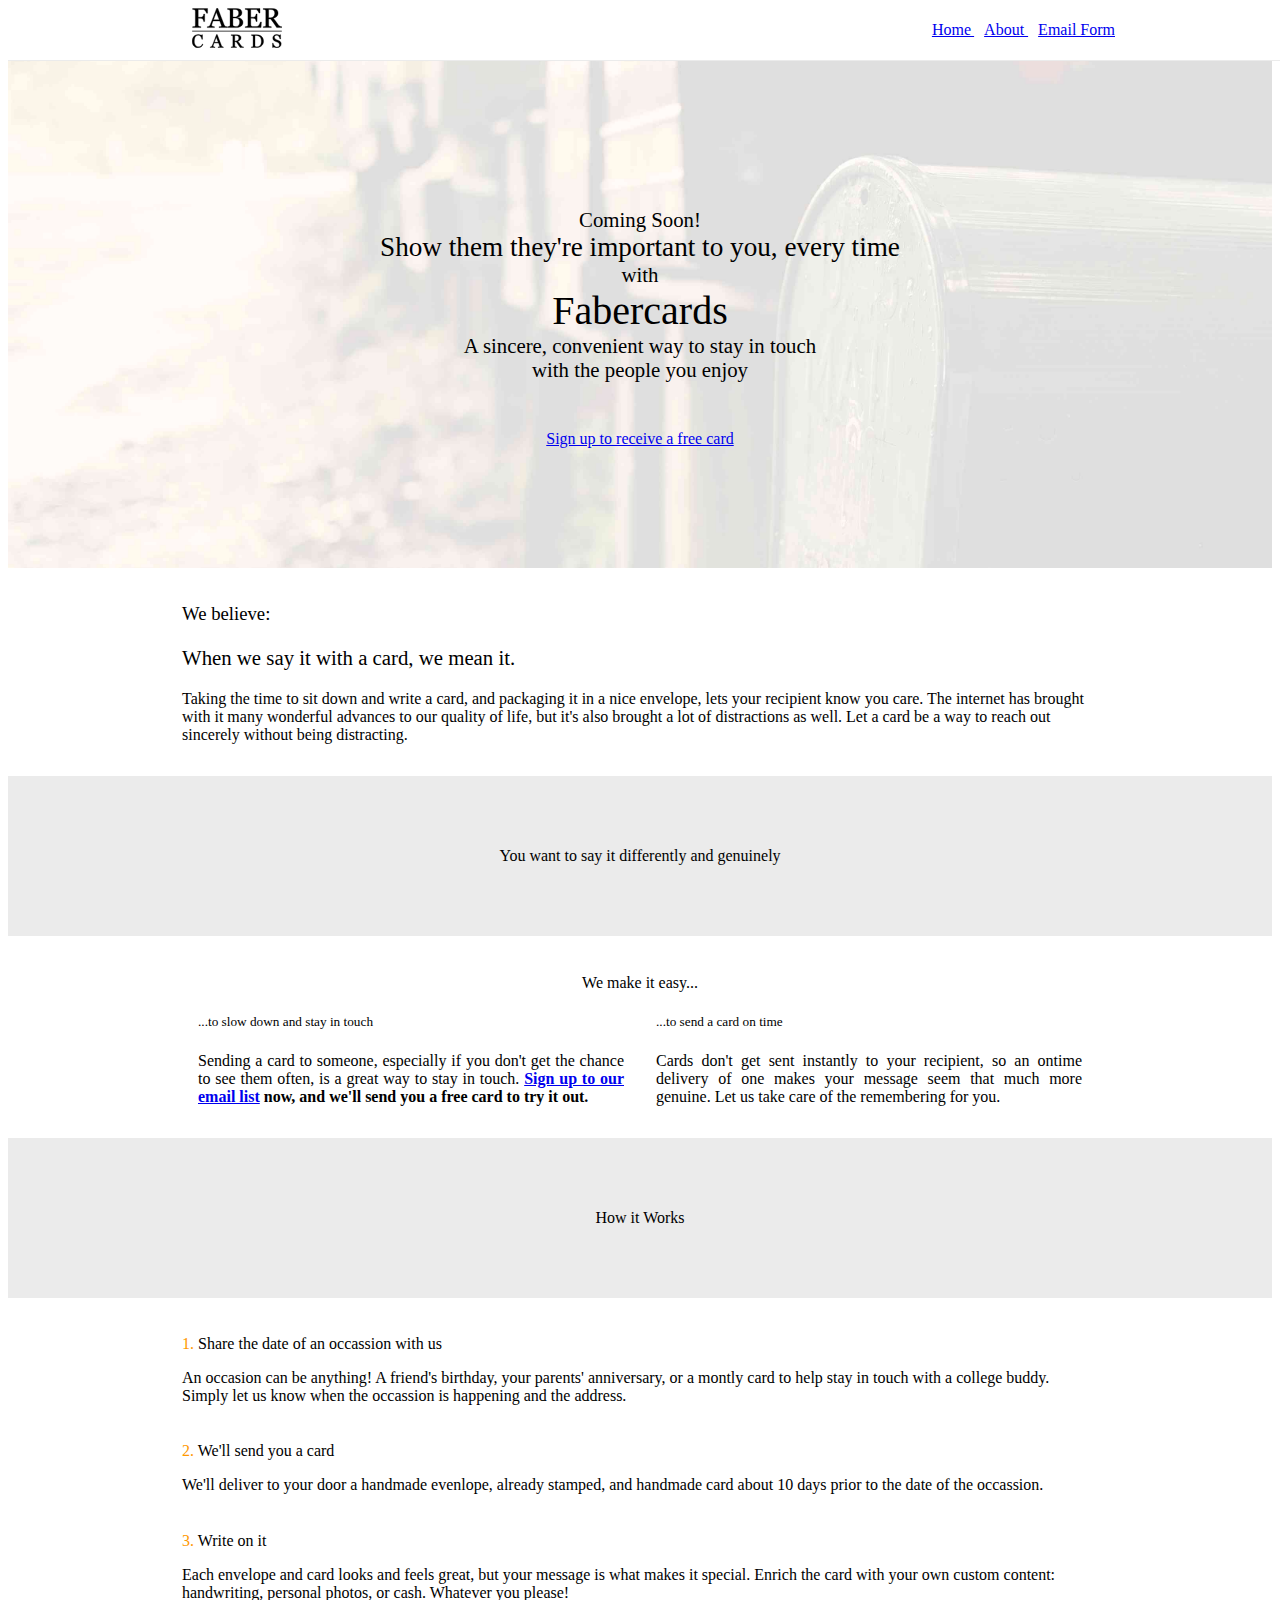
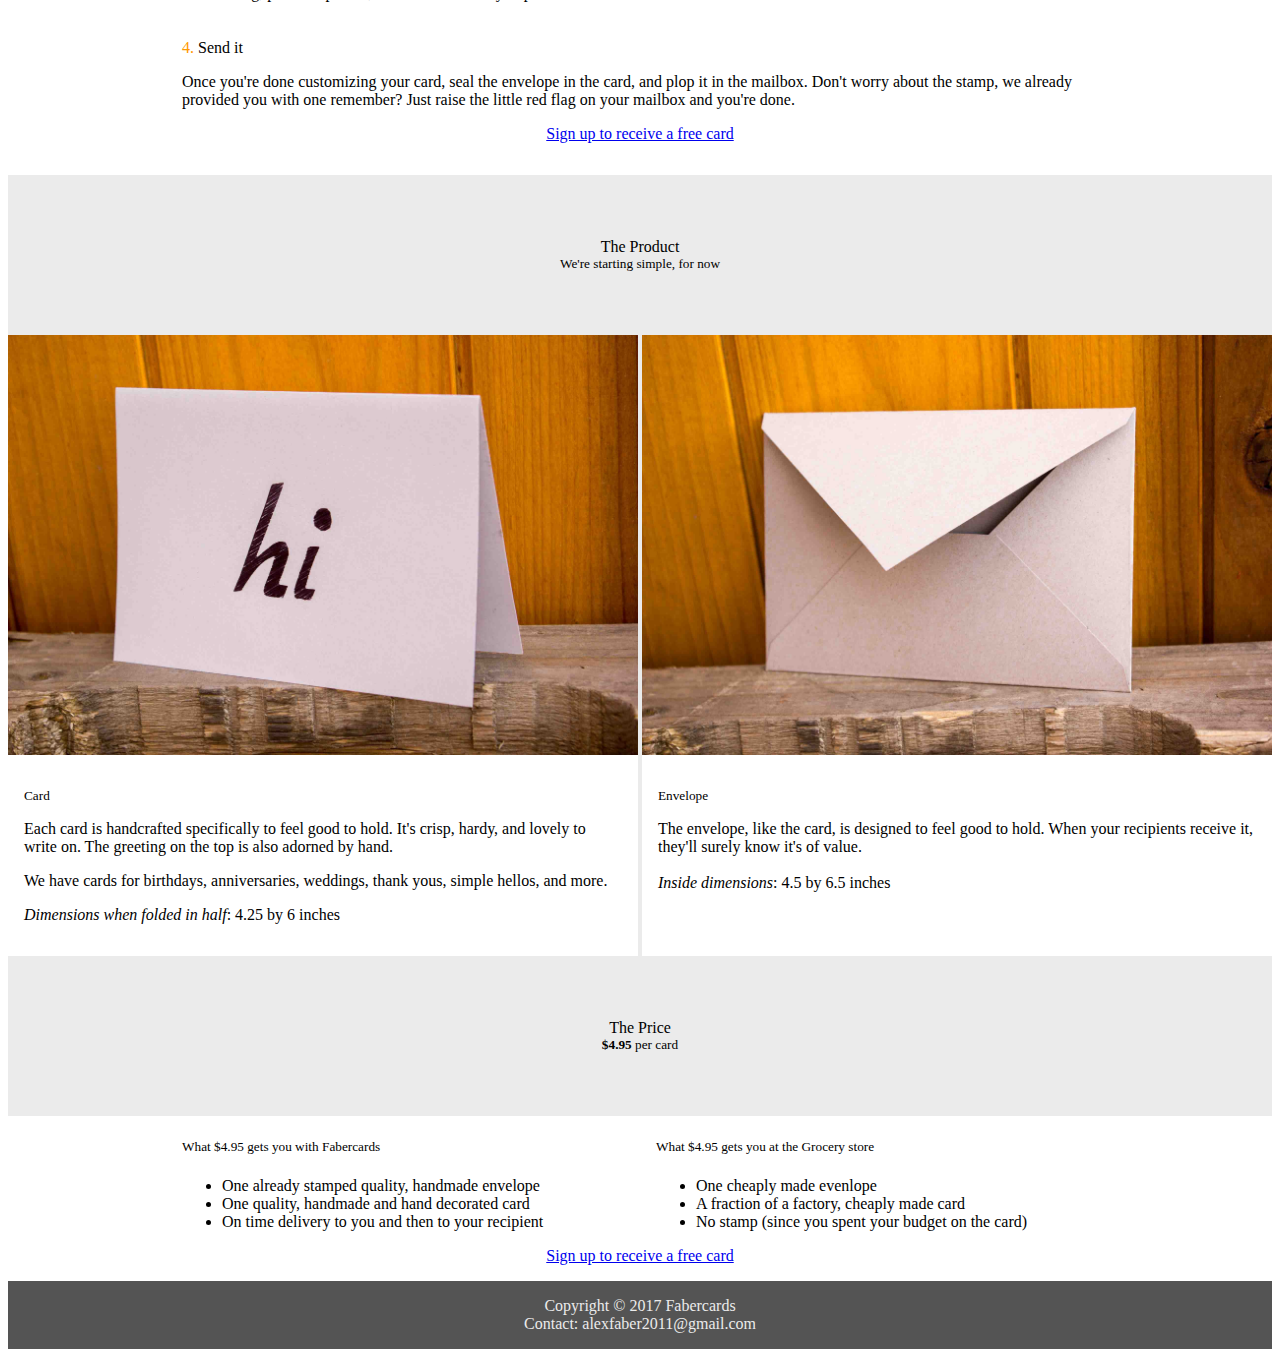
==== commit 5f58a411: "prepare assets for move to github pages" ====
--- a/index.html
+++ b/index.html
@@ -55,9 +55,6 @@
           <a href="email-form.html" class="mdl-button mdl-button--primary">
             Email Form
           </a>
-          <a href="http://blog.fabercards.com" class="mdl-button mdl-button--primary">
-            Blog
-          </a>
         </div>
       </div>
     </div>
